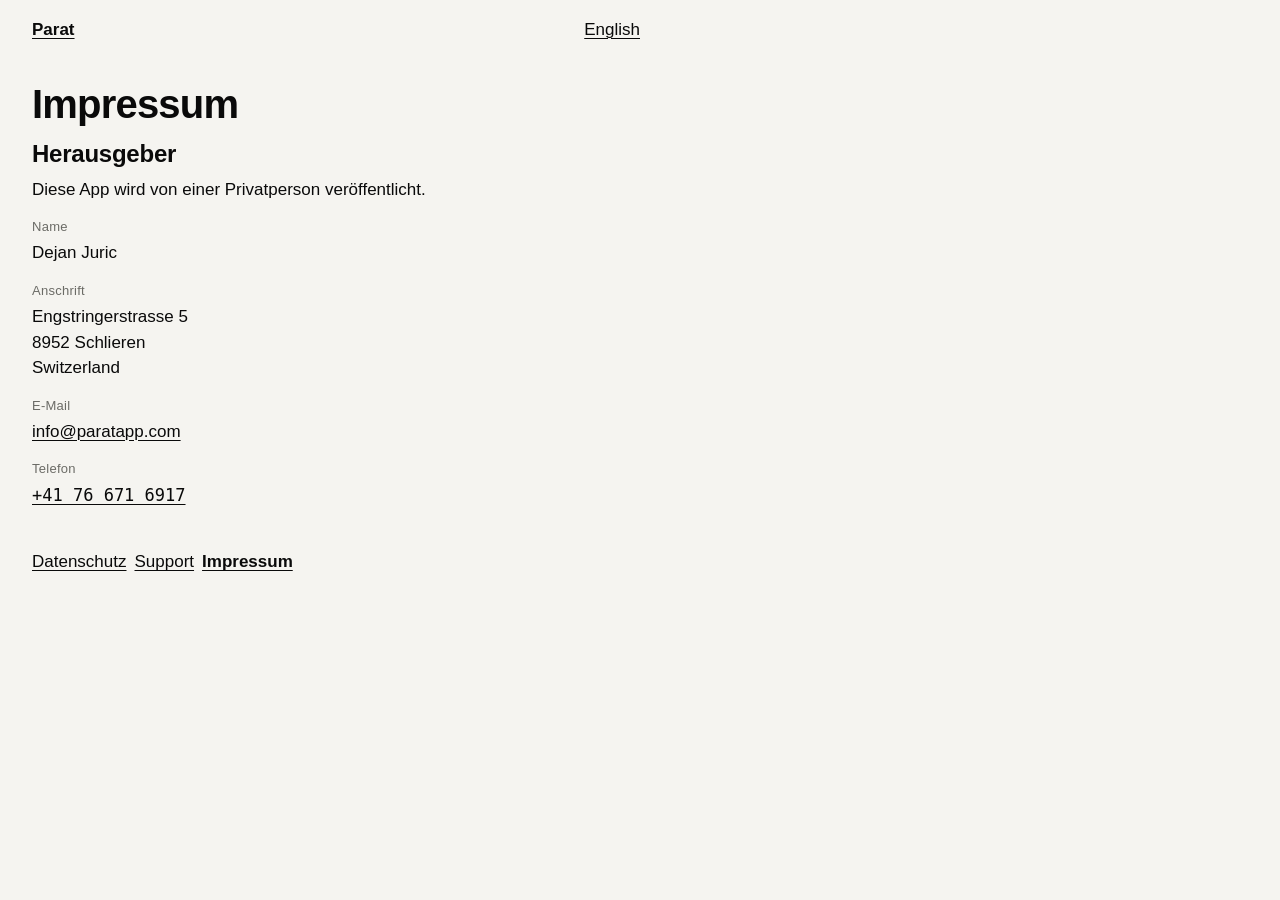
==== de/impressum/index.html @ 6ef9dafe "Website" ====
<!DOCTYPE html>
<html lang="de">
<head>
<meta charset="utf-8">
<meta http-equiv="Content-Security-Policy" content="default-src 'none'; img-src 'self'; style-src 'self'; base-uri 'none'; form-action 'none'">
<meta name="viewport" content="width=device-width, initial-scale=1">
<meta name="color-scheme" content="light dark">
<title>Impressum – Parat</title>
<link rel="stylesheet" href="../../assets/site.css">
<link rel="icon" href="../../assets/favicon.svg" type="image/svg+xml">
<link rel="icon" href="../../assets/icon-64.png" sizes="64x64" type="image/png">
<link rel="apple-touch-icon" href="../../assets/icon-256.png">
</head>
<body>
<a class="skip" href="#content">Zum Inhalt</a>
<header>
<a class="name" href="../">Parat</a>
<a class="lang" lang="en" hreflang="en" href="../../en/legal-notice/">English</a>
</header>
<main id="content">
<h1>Impressum</h1>
<h2>Herausgeber</h2>
<p>Diese App wird von einer Privatperson veröffentlicht.</p>
<dl class="address">
<dt>Name</dt>
<dd><span class="contact">Dejan Juric</span></dd>
<dt>Anschrift</dt>
<dd><span class="contact">Engstringerstrasse 5</span><br><span class="contact">8952 Schlieren</span><br><span class="contact">Switzerland</span></dd>
<dt>E-Mail</dt>
<dd><a href="mailto:info@paratapp.com"><span class="contact">info@paratapp.com</span></a></dd>
<dt>Telefon</dt>
<dd><a href="tel:+41766716917"><span class="contact num">+41 76 671 6917</span></a></dd>
</dl>
</main>
<footer>
<nav aria-label="Weitere Seiten">
<a href="../datenschutz/">Datenschutz</a>
<a href="../support/">Support</a>
<a href="./" aria-current="page">Impressum</a>
</nav>
</footer>
</body>
</html>
---- assets/site.css ----
/* One stylesheet for every page. The values are the steps of Grid.swift and the tokens of Colors.swift. */
:root{color-scheme:light dark;
  --ground:#F5F4F0;--ink:#0A0A0A;--ink2:#6B6B66;
  --s1:4px;--s2:8px;--s3:16px;--s4:24px;--s5:32px;--s6:48px;--s7:64px;
  --side:var(--s3)}
@media (prefers-color-scheme:dark){:root{--ground:#0A0A0A;--ink:#F5F4F0;--ink2:#9A9A94}}
@media (min-width:40rem){:root{--side:var(--s5)}}
*,*::before,*::after{box-sizing:border-box;border-radius:0}
html{-webkit-text-size-adjust:100%}
body{margin:0;background:var(--ground);color:var(--ink);font-family:"Helvetica Neue", Helvetica, Arial, sans-serif;font-size:1.0625rem;font-weight:400;line-height:1.5;padding-inline:var(--side)}
header,main,footer{max-width:38rem}

/* Links: ink, underlined, no colour change. */
a{color:inherit;text-decoration:underline;text-decoration-thickness:1px;text-underline-offset:.15em}
a:hover,a:focus{text-decoration-thickness:2px}
a:focus-visible{outline:2px solid var(--ink);outline-offset:var(--s1)}
.skip{position:absolute;top:0;left:var(--side);padding:0 var(--s3);min-height:44px;line-height:44px;background:var(--ink);color:var(--ground);transform:translateY(-100%)}
.skip:focus{transform:translateY(0)}

/* Chrome: the header row and the footer navigation. */
header{display:flex;justify-content:space-between;flex-wrap:wrap;padding-top:var(--s2);margin-bottom:var(--s5)}
header a,footer a{display:inline-block;min-height:44px;line-height:44px}
header a.name{font-weight:700}
footer{margin-top:var(--s5);padding-bottom:var(--s7)}
footer nav{display:flex;flex-wrap:wrap;gap:0 var(--s2)}
[aria-current="page"]{font-weight:700}

/* Text: Display for the page title, Heading for the blocks, Body for the rest, Label for the small print. */
h1,h2,p,dd{hyphens:auto;overflow-wrap:break-word}
h1,p{margin:0 0 var(--s3)}
h1{font-size:2.5rem;font-weight:700;line-height:1;letter-spacing:-.02em;font-stretch:condensed}
h2{margin:var(--s4) 0 var(--s2);font-size:1.5rem;font-weight:700;line-height:1.2;letter-spacing:-.01em}
h1+h2{margin-top:var(--s3)}
strong,.rights-lead{font-weight:700}
hr{border:0;border-top:1px solid var(--ink);margin:var(--s4) 0}
.num{font-family:ui-monospace, Menlo, monospace;font-variant-numeric:tabular-nums}
a[href^="mailto:"]{overflow-wrap:anywhere}

/* Home page: the icon, the three facts, the testing line, the two pictures. */
.icon{display:block;width:96px;height:96px;margin:0 0 var(--s4)}
ul.facts{list-style:none;margin:var(--s5) 0 0;padding:0}
ul.facts li{padding:var(--s3) 0;border-top:1px solid var(--ink)}
ul.facts li:last-child{border-bottom:1px solid var(--ink)}
.testing{margin-top:var(--s4)}
.shots{display:grid;grid-template-columns:minmax(0, 1fr) minmax(0, 1fr);gap:var(--s3);margin:var(--s6) 0}
figure{margin:0}
.shot{display:block;max-width:100%;height:auto;border:1px solid var(--ink2)}
figcaption{margin-top:var(--s2);font-size:0.8125rem;line-height:1.4;letter-spacing:.02em;color:var(--ink2)}

/* Text pages: the rights list, the draft line, the FAQ, the message block, the address block. */
ul#rights{list-style:none;margin:0 0 var(--s3);padding:0}
ul#rights li+li{margin-top:var(--s2)}
.rights-lead{margin-bottom:var(--s2)}
.hint{margin:var(--s5) 0 0;font-size:0.8125rem;line-height:1.4;letter-spacing:.02em;color:var(--ink2)}
dl.faq{margin:0 0 var(--s3)}
dl.faq dt{font-weight:700;margin:var(--s4) 0 var(--s2)}
dl.faq dt:first-child{margin-top:0}
dl.faq dd{margin:0}
dl.faq dd p:last-child{margin-bottom:0}
.message{margin:var(--s3) 0;padding-left:var(--s3);border-left:4px solid var(--ink);font-weight:700}
h2+.message{margin-top:var(--s2)}
dl.address{margin:0 0 var(--s3);font-style:normal}
dl.address dt{font-size:0.8125rem;line-height:1.4;letter-spacing:.02em;color:var(--ink2)}
dl.address dd{margin:var(--s1) 0 0;overflow-wrap:anywhere}
dl.address dd+dt{margin-top:var(--s3)}
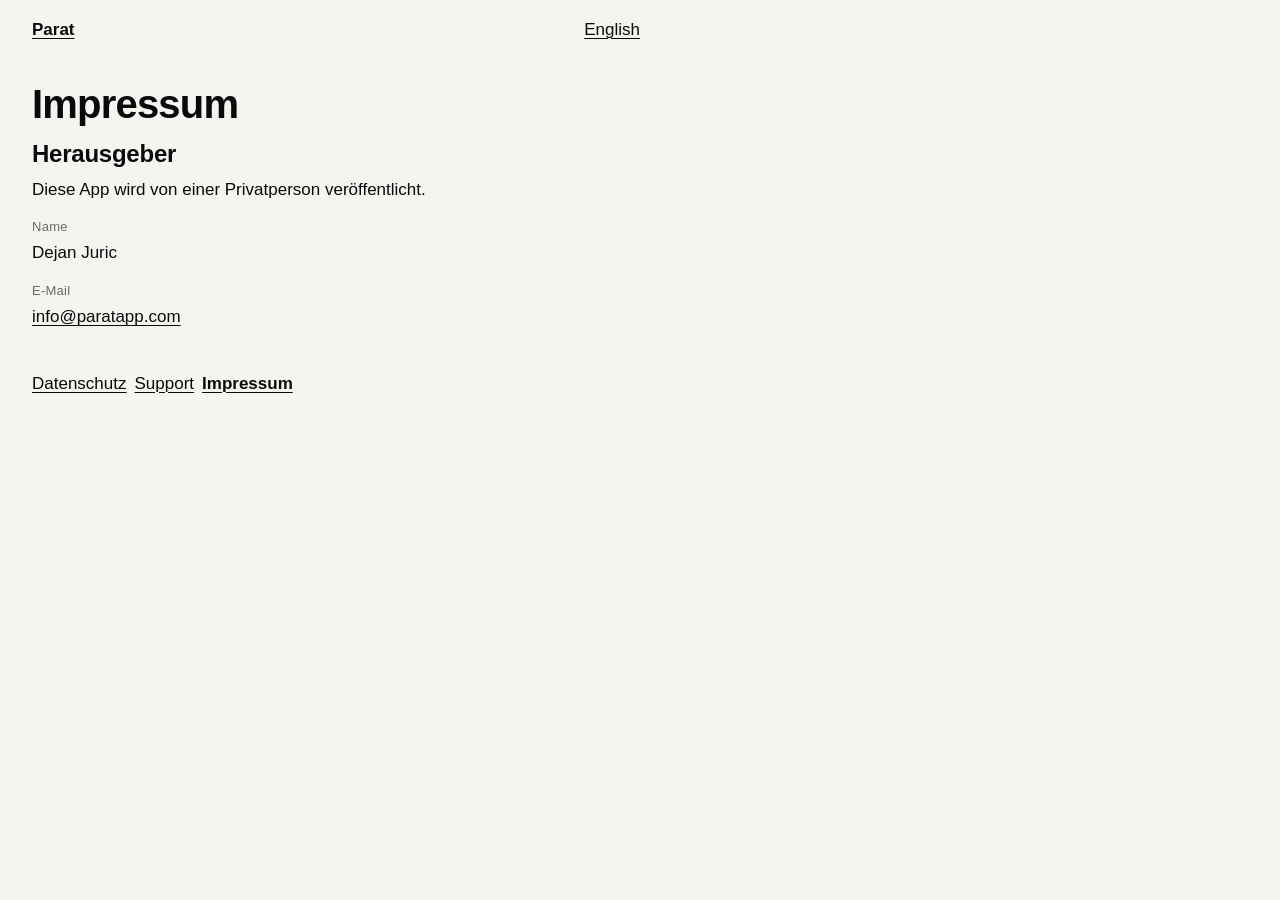
==== commit 8a7ed6da: "Show only name and email until launch" ====
--- a/de/impressum/index.html
+++ b/de/impressum/index.html
@@ -24,12 +24,8 @@
 <dl class="address">
 <dt>Name</dt>
 <dd><span class="contact">Dejan Juric</span></dd>
-<dt>Anschrift</dt>
-<dd><span class="contact">Engstringerstrasse 5</span><br><span class="contact">8952 Schlieren</span><br><span class="contact">Switzerland</span></dd>
 <dt>E-Mail</dt>
 <dd><a href="mailto:info@paratapp.com"><span class="contact">info@paratapp.com</span></a></dd>
-<dt>Telefon</dt>
-<dd><a href="tel:+41766716917"><span class="contact num">+41 76 671 6917</span></a></dd>
 </dl>
 </main>
 <footer>
